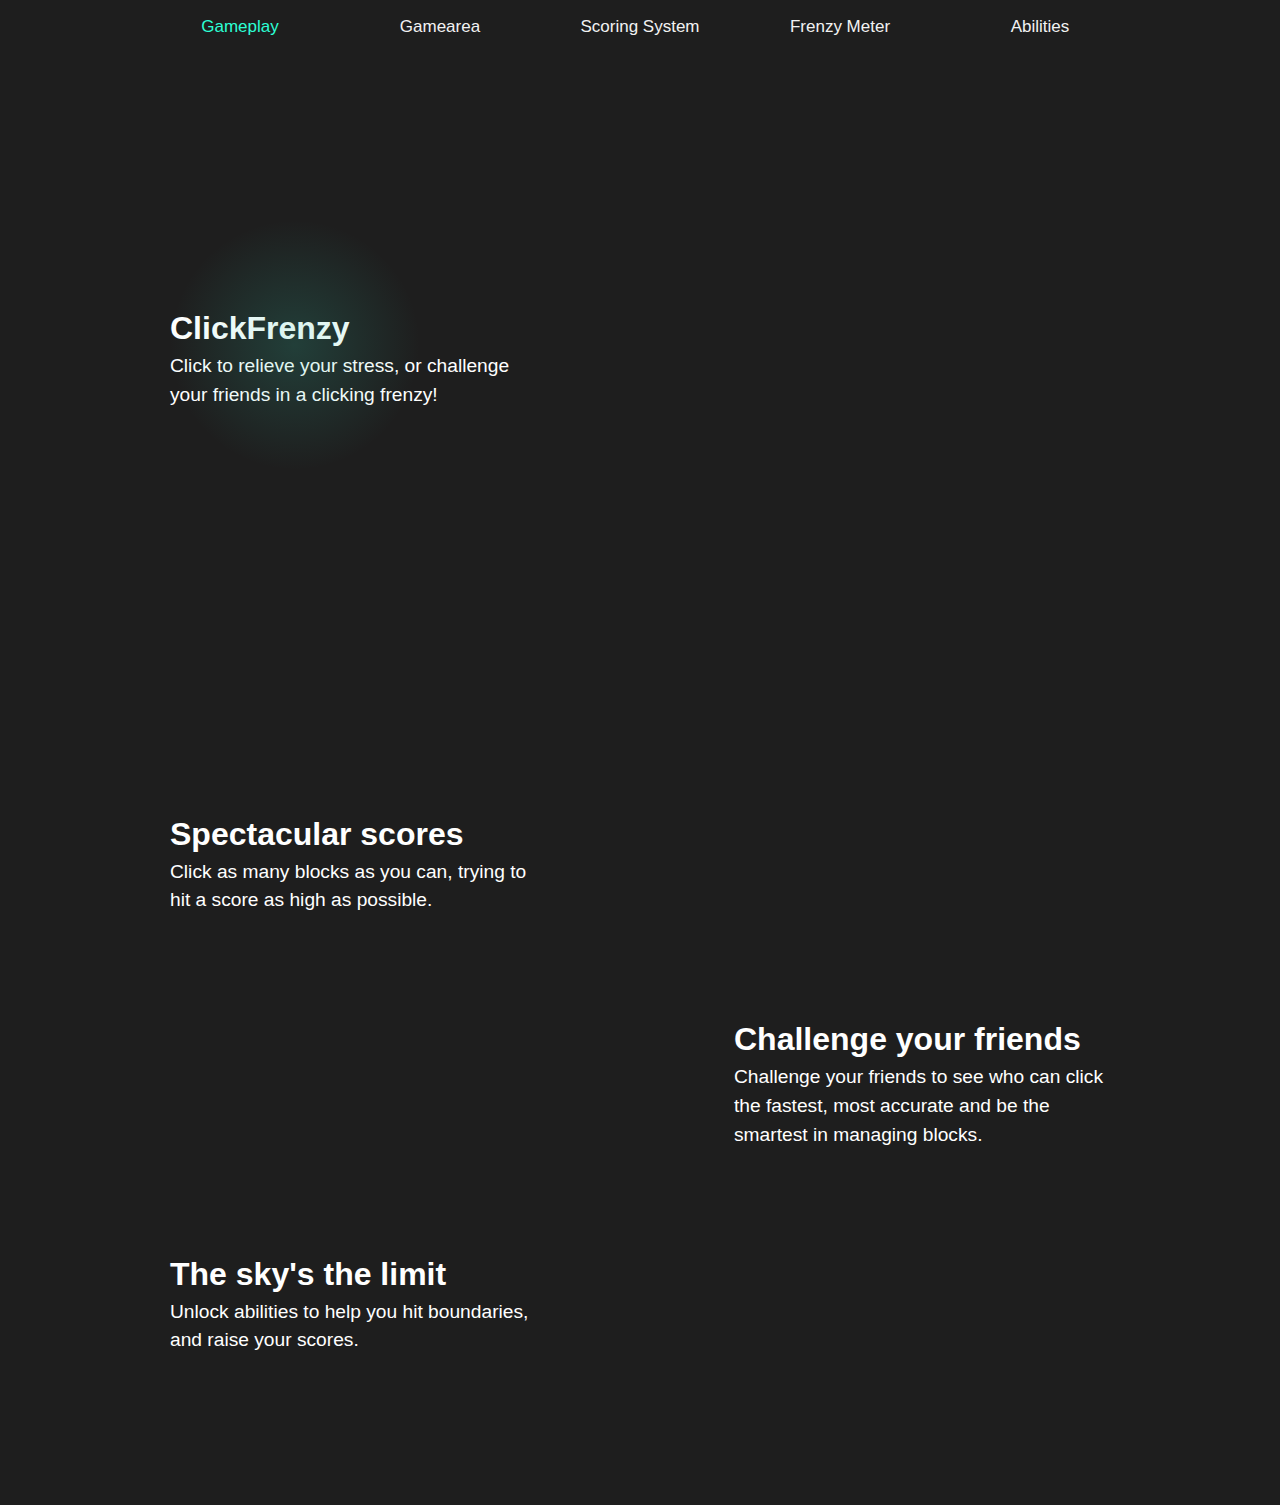
==== index.html @ a2b80378 "Add files via upload" ====
﻿<!DOCTYPE html>
<html>

<head>
<meta content="text/html; charset=utf-8" http-equiv="Content-Type">
<title>Gameplay</title>
<link href="css/main.css" rel="stylesheet" type="text/css">
<link href="css/gameplay.css" rel="stylesheet" type="text/css">
<link rel="stylesheet" href="https://cdnjs.cloudflare.com/ajax/libs/font-awesome/4.7.0/css/font-awesome.min.css">
</head>

<body>
	<div class="upper-div">		
		<div class="topnav" id="myTopnav">
		  <a class="active actual-links">Gameplay</a>
		  <a href="gamearea.html" class="actual-links">Gamearea</a>
		  <a href="scoringsystem.html" class="actual-links">Scoring System</a>
		  <a href="frenzymeter.html" class="actual-links">Frenzy Meter</a>
		  <a href="abilities.html" class="actual-links">Abilities</a>
		  <a href="javascript:void(0);" class="icon" onclick="myFunction()"><i class="fa fa-bars"></i></a>
		</div>	
	</div>
	
	<section class="content expanded">
		<div class="desc-box">
			<div class="desc-container green-radial">
				<div class="header-desc">ClickFrenzy</div>
				<div class="desc">Click to relieve your stress, or challenge your friends in a clicking frenzy!</div>
			</div>
		</div>
	</section>
	
	<section class="content">
		<div class="desc-box">
			<div class="desc-container">
				<div class="header-desc">Spectacular scores</div>
				<div class="desc">Click as many blocks as you can, trying to hit a score as high as possible.</div>
			</div>
		</div>
		<div class="desc-box right">
			<div class="desc-container">
				<div class="header-desc">Challenge your friends</div>
				<div class="desc">Challenge your friends to see who can click the fastest, most accurate and be the smartest in managing blocks.</div>
			</div>
		</div>
		<div class="desc-box">
			<div class="desc-container">
				<div class="header-desc">The sky's the limit</div>
				<div class="desc">Unlock abilities to help you hit boundaries, and raise your scores.</div>
			</div>
		</div>
	</section>


	<script>
		function myFunction() {
		  var x = document.getElementById("myTopnav");
		  if (x.className === "topnav") {
		    x.className += " responsive";
		  } else {
		    x.className = "topnav";
		  }
		}
	</script>
</body>



</html>
---- css/main.css ----
﻿html, body {
	margin: 0;
	padding: 0;
	background-color: rgb(30, 30, 30);
}

html, body, div, span, p, a {
	font-family: sans-serif;
}

/* Navbar */

div.upper-div {
	background-color: rgb(30, 30, 30);
	padding: 0 1em;
	display: flex;
	align-items: center;
}

/* responsive */
.topnav {
  overflow: hidden;
  width: 1000px;
  margin: 0 auto;
  transition: 0.4s ease-in-out;
}

.topnav a {
  float: left;
  display: block;
  color: #f2f2f2;
  text-align: center;
  padding: 1em 0;
  text-decoration: none;
  font-size: 17px;
}

.topnav a.actual-links {
	width: 20%;
}

.topnav a:hover {
  color: rgb(255, 255, 255);
}

.topnav a.active {
  color: rgb(44, 255, 213);
}

.topnav .icon {
  display: none;
}

@media screen and (max-width: 600px) {
  .topnav a:not(:first-child) {display: none;}
  .topnav a.icon {
    float: right;
    display: block;
  }
}

@media screen and (max-width: 600px) {
  .topnav.responsive {position: relative;}
  .topnav.responsive .icon {
    position: absolute;
    right: 0;
    top: 0;
  }
  
  .topnav.responsive a {
    float: none;
    display: block;
    text-align: left;
    
  }
  
  .topnav.responsive a.actual-links {
	width: 80%;
    padding: 0.5em 0 0.5em 1em;	
	}
}

/* main content */
.content {
	max-width: 1000px;
	margin: 50px auto 100px;
	color: rgb(255, 255, 255);
	padding: 0 1em;
	display: flex;
	flex-direction: column;
}

.expanded {
	padding: 200px 1em;
}

.header-enlarged {
	font-weight: bold;
	font-size: 2em;
	text-align: center;
	line-height: 1.5;
}

.subtitle-enlarged {
	font-size: 1.2em;
	text-align: center;
	margin-bottom: 50px;
	line-height: 1.5;
}
---- css/gameplay.css ----
﻿.content {
	max-width: 1000px;
	margin: 0 auto 100px;
	color: rgb(255, 255, 255);
	padding: 0 1em;
	display: flex;
	flex-direction: column;
}

.expanded {
	padding: 200px 1em;
}

.desc-box {
	margin: 50px 30px;
    display: flex;
    flex-flow: row;
    justify-content: space-between;
    align-items: center;
}

.desc-container {
	width: 40%;
	position: relative;
}

.green-radial::before {
	background: radial-gradient(circle closest-side, rgba(50, 193, 165, 0.2), transparent);
	background-size: 100%;
	width: 250px;
	height: 250px;
	content: "";
	left: 0;
    right: 70%;
    top: -80%;
    position: absolute;
}

.header-desc {
	font-size: 2em;
	font-weight: bold;
	line-height: 1.5;
}

.desc {
	line-height: 1.5;
	font-size: 1.2em;
}

.right {
	flex-flow: row-reverse;
}
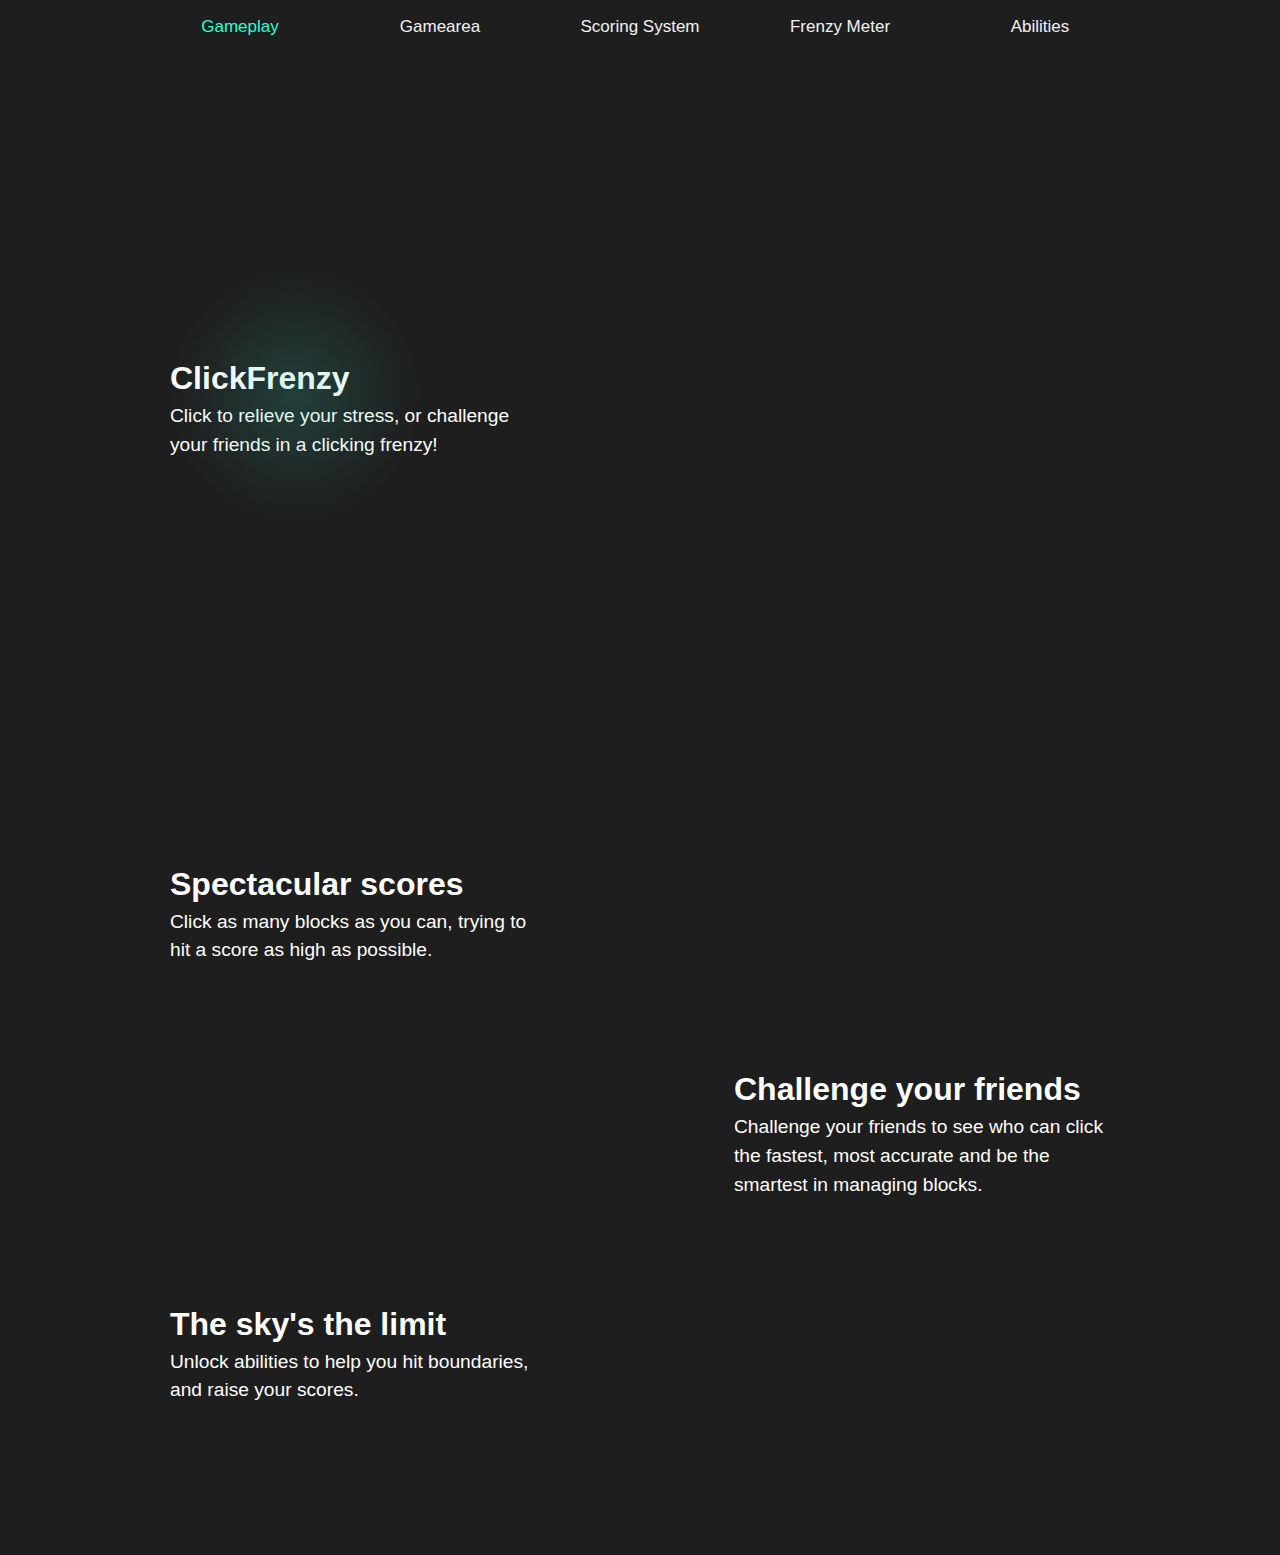
==== commit a4951e86: "Add files via upload" ====
--- a/index.html
+++ b/index.html
@@ -4,64 +4,63 @@
 <head>
 <meta content="text/html; charset=utf-8" http-equiv="Content-Type">
 <title>Gameplay</title>
-<link href="css/main.css" rel="stylesheet" type="text/css">
-<link href="css/gameplay.css" rel="stylesheet" type="text/css">
+<link href="main.css" rel="stylesheet" type="text/css">
 <link rel="stylesheet" href="https://cdnjs.cloudflare.com/ajax/libs/font-awesome/4.7.0/css/font-awesome.min.css">
 </head>
 
 <body>
-	<div class="upper-div">		
-		<div class="topnav" id="myTopnav">
-		  <a class="active actual-links">Gameplay</a>
-		  <a href="gamearea.html" class="actual-links">Gamearea</a>
-		  <a href="scoringsystem.html" class="actual-links">Scoring System</a>
-		  <a href="frenzymeter.html" class="actual-links">Frenzy Meter</a>
-		  <a href="abilities.html" class="actual-links">Abilities</a>
-		  <a href="javascript:void(0);" class="icon" onclick="myFunction()"><i class="fa fa-bars"></i></a>
-		</div>	
-	</div>
+    <div class="upper-div">		
+        <div class="topnav" id="myTopnav">
+            <a class="active actual-links">Gameplay</a>
+            <a href="gamearea.html" class="actual-links">Gamearea</a>
+            <a href="scoringsystem.html" class="actual-links">Scoring System</a>
+            <a href="frenzymeter.html" class="actual-links">Frenzy Meter</a>
+            <a href="abilities.html" class="actual-links">Abilities</a>
+            <a href="javascript:void(0);" class="icon" onclick="myFunction()"><i class="fa fa-bars"></i></a>
+        </div>	
+    </div>
 	
-	<section class="content expanded">
-		<div class="desc-box">
-			<div class="desc-container green-radial">
-				<div class="header-desc">ClickFrenzy</div>
-				<div class="desc">Click to relieve your stress, or challenge your friends in a clicking frenzy!</div>
-			</div>
-		</div>
-	</section>
-	
-	<section class="content">
-		<div class="desc-box">
-			<div class="desc-container">
-				<div class="header-desc">Spectacular scores</div>
-				<div class="desc">Click as many blocks as you can, trying to hit a score as high as possible.</div>
-			</div>
-		</div>
-		<div class="desc-box right">
-			<div class="desc-container">
-				<div class="header-desc">Challenge your friends</div>
-				<div class="desc">Challenge your friends to see who can click the fastest, most accurate and be the smartest in managing blocks.</div>
-			</div>
-		</div>
-		<div class="desc-box">
-			<div class="desc-container">
-				<div class="header-desc">The sky's the limit</div>
-				<div class="desc">Unlock abilities to help you hit boundaries, and raise your scores.</div>
-			</div>
-		</div>
-	</section>
+    <section class="content expanded">
+        <div class="desc-box">
+            <div class="desc-container green-radial">
+                    <div class="header-desc">ClickFrenzy</div>
+                    <div class="desc">Click to relieve your stress, or challenge your friends in a clicking frenzy!</div>
+            </div>
+        </div>
+    </section>
+
+    <section class="content">
+        <div class="desc-box">
+            <div class="desc-container">
+                <div class="header-desc">Spectacular scores</div>
+                <div class="desc">Click as many blocks as you can, trying to hit a score as high as possible.</div>
+            </div>
+        </div>
+        <div class="desc-box right">
+            <div class="desc-container">
+                <div class="header-desc">Challenge your friends</div>
+                <div class="desc">Challenge your friends to see who can click the fastest, most accurate and be the smartest in managing blocks.</div>
+            </div>
+        </div>
+        <div class="desc-box">
+            <div class="desc-container">
+                <div class="header-desc">The sky's the limit</div>
+                <div class="desc">Unlock abilities to help you hit boundaries, and raise your scores.</div>
+            </div>
+        </div>
+    </section>
 
 
-	<script>
-		function myFunction() {
-		  var x = document.getElementById("myTopnav");
-		  if (x.className === "topnav") {
-		    x.className += " responsive";
-		  } else {
-		    x.className = "topnav";
-		  }
-		}
-	</script>
+    <script>
+    function myFunction() {
+        var x = document.getElementById("myTopnav");
+        if (x.className === "topnav") {
+            x.className += " responsive";
+        } else {
+            x.className = "topnav";
+        }
+    }
+    </script>
 </body>
 
 
--- a/main.css
+++ b/main.css
@@ -0,0 +1,340 @@
+/* ============================ */
+    /* Main Section */
+/* ============================ */
+
+﻿html, body {
+    margin: 0;
+    padding: 0;
+    background-color: rgb(30, 30, 30);
+}
+
+html, body, div, span, p, a {
+    font-family: sans-serif;
+}
+
+    /* Navbar */
+
+    div.upper-div {
+        background-color: rgb(30, 30, 30);
+        padding: 0 1em;
+        display: flex;
+        align-items: center;
+    }
+
+    /* responsive */
+    .topnav {
+        overflow: hidden;
+        width: 1000px;
+        margin: 0 auto;
+        transition: 0.4s ease-in-out;
+    }
+
+    .topnav a {
+        float: left;
+        display: block;
+        color: #f2f2f2;
+        text-align: center;
+        padding: 1em 0;
+        text-decoration: none;
+        font-size: 17px;
+    }
+
+    .topnav a.actual-links {
+        width: 20%;
+    }
+
+    .topnav a:hover {
+        color: rgb(255, 255, 255);
+    }
+
+    .topnav a.active {
+        color: rgb(44, 255, 213);
+    }
+
+    .topnav .icon {
+        display: none;
+    }
+
+    @media screen and (max-width: 600px) {
+        .topnav a:not(.active) {display: none;}
+        .topnav a.icon {
+            float: right;
+            display: block;
+        }
+    }
+
+    @media screen and (max-width: 600px) {
+        .topnav.responsive {position: relative;}
+        .topnav.responsive .icon {
+            position: absolute;
+            right: 0;
+            top: 0;
+        }
+
+        .topnav.responsive a {
+            float: none;
+            display: block;
+            text-align: left;
+        }
+
+        .topnav.responsive a.actual-links {
+            width: 80%;
+            padding: 0.5em 0 0 0.5em;	
+        }
+        
+        .topnav.responsive a.actual-links:first-child {
+            padding-top: 1em;
+        }
+    }
+
+    /* main content */
+    .banner {
+        padding: 15px 0;
+        text-align: center;
+        color: #fff;
+        background-color: rgb(31, 169, 141);
+    }
+    
+    .banner:hover {
+        filter: brightness(0.9);
+    }
+    
+    .banner-link:link, .banner-link:visited  {
+        text-decoration: none;
+    }   
+    
+    .content {
+        max-width: 1000px;
+        margin: 50px auto 100px;
+        color: rgb(255, 255, 255);
+        padding: 0 1em;
+        display: flex;
+        flex-direction: column;
+    }
+
+    .expanded {
+        padding: 200px 1em;
+    }
+    
+    @media screen and (max-width: 600px) { 
+        .expanded {
+            padding: 50px 1em 0;
+        }
+    }
+
+    .header-enlarged {
+        font-weight: bold;
+        font-size: 2em;
+        text-align: center;
+        line-height: 1.5;
+    }
+
+    .subtitle-enlarged {
+        font-size: 1.2em;
+        text-align: center;
+        margin-bottom: 50px;
+        line-height: 1.5;
+    }
+
+    .desc-box {
+        margin: 50px 30px;
+        display: flex;
+        flex-flow: row;
+        justify-content: space-between;
+        align-items: center;
+    }
+
+    .desc-container {
+        width: 40%;
+        position: relative;
+    }
+
+    .green-radial::before {
+        background: radial-gradient(circle closest-side, rgba(50, 193, 165, 0.2), transparent);
+        background-size: 100%;
+        width: 250px;
+        height: 250px;
+        content: "";
+        left: 0;
+        right: 70%;
+        top: -80%;
+        position: absolute;
+    }
+
+    .header-desc {
+        font-size: 2em;
+        font-weight: bold;
+        line-height: 1.5;
+    }
+
+    .desc {
+        line-height: 1.5;
+        font-size: 1.2em;
+    }
+
+    .right {
+        flex-flow: row-reverse;
+    }
+
+/* ============================ */
+    /* GameArea */
+/* ============================ */
+    .score-feature {
+	display: flex;
+	align-items: flex-start;
+    }
+
+    ﻿.score-cont {
+        display: flex;
+        align-items: flex-start;
+    }
+
+    .score-sect {
+        height: 20%;
+        width: 20%;
+        padding: 20px 20px;
+        text-align: center;
+        border-bottom: solid 3px transparent;
+        transition: 0.4s ease;
+    }
+
+    .score-header {
+        width: 100%;
+        font-weight: bold;
+        line-height: 1.5;
+        margin-bottom: 5px;
+    }
+
+    .enlarge {
+        font-size: 1.5em;
+    }
+
+/* ============================ */
+    /* Score System */
+/* ============================ */
+    
+    .feat-cont {
+	display: flex;
+	align-items: flex-start;
+        justify-content: center;
+        flex-wrap: wrap;
+        align-content: space-between;
+    }
+
+    .feat-sect {
+        height: 15%;
+        width: 15%;
+        padding: 20px 20px;
+        text-align: center;
+        border-bottom: solid 3px transparent;
+        transition: 0.4s ease;
+    }
+
+    .feat-header {
+        width: 100%;
+        font-weight: bold;
+        line-height: 1.5;
+        margin-bottom: 5px;
+    }
+    
+    .feat-footer {
+        margin-top: 5px;
+        color: rgb(220, 220, 220);
+    }
+
+    /* Blocks */
+    .shape {
+        height: 40px;
+        width: 40px;
+        border: solid 2px rgb(70, 70, 70);
+        margin: 0 auto 10px;
+        transition: 0.4s;
+    }
+
+    /* Block Hovers */
+    .green:hover {
+        border-bottom-color: rgb(0, 229, 66);
+    }
+
+    .green:hover > .shape {
+        background-color: rgb(0, 229, 66);
+    }
+
+    .blue:hover {
+        border-bottom-color: rgb(0, 219, 229);
+    }
+
+    .blue:hover > .shape {
+        background-color: rgb(0, 219, 229);
+    }
+
+    .pink:hover {
+        border-bottom-color: rgb(242, 0, 231);
+    }
+
+    .pink:hover > .shape {
+        background-color: rgb(242, 0, 231);
+    }
+
+    .gold:hover {
+        border-bottom-color: rgb(229, 226, 0);
+    }
+
+    .gold:hover > .shape {
+        background-color: rgb(229, 226, 0);
+    }
+
+    .grey:hover {
+        border-bottom-color: rgb(110, 110, 110);
+    }
+
+    .grey:hover > .shape {
+        background-color: rgb(110, 110, 110);
+    }
+
+/* ============================ */
+    /* Frenzy */
+/* ============================ */
+
+    .meter {
+        margin-top: 10px;
+        height: 20px; 
+        position: relative;
+        background: #555;
+        -moz-border-radius: 25px;
+        -webkit-border-radius: 25px;
+        border-radius: 25px;
+        padding: 5px;
+        box-shadow: inset 0 -1px 1px rgba(255, 255, 255, 0.3);
+    }
+
+    .meter > span {
+        display: block;
+        height: 100%;
+        border-top-right-radius: 20px;
+        border-bottom-right-radius: 20px;
+        border-top-left-radius: 20px;
+        border-bottom-left-radius: 20px;
+        background: rgb(44, 255, 213);
+        background-image: linear-gradient(center bottom, rgb(43, 194, 83) 37%, rgb(84, 240, 84) 69%);
+        box-shadow: inset 0 2px 9px  rgba(255,255,255,0.3), inset 0 -2px 6px rgba(0,0,0,0.4);
+        position: relative;
+        overflow: hidden;
+    }
+
+    .inner-meter {
+        width: 0%;
+        animation: expandWidth 50s linear infinite;
+    }
+
+    @keyframes expandWidth {
+       0% { width: 0; }
+       95% { width: 100%; background: #ffff00; }
+       100% { width: 100%; background: rgb(44, 255, 213); }
+    }
+
+    .note {
+        margin-top: 20px;
+        color: rgb(220, 220, 220);
+        font-style: italic;
+    }